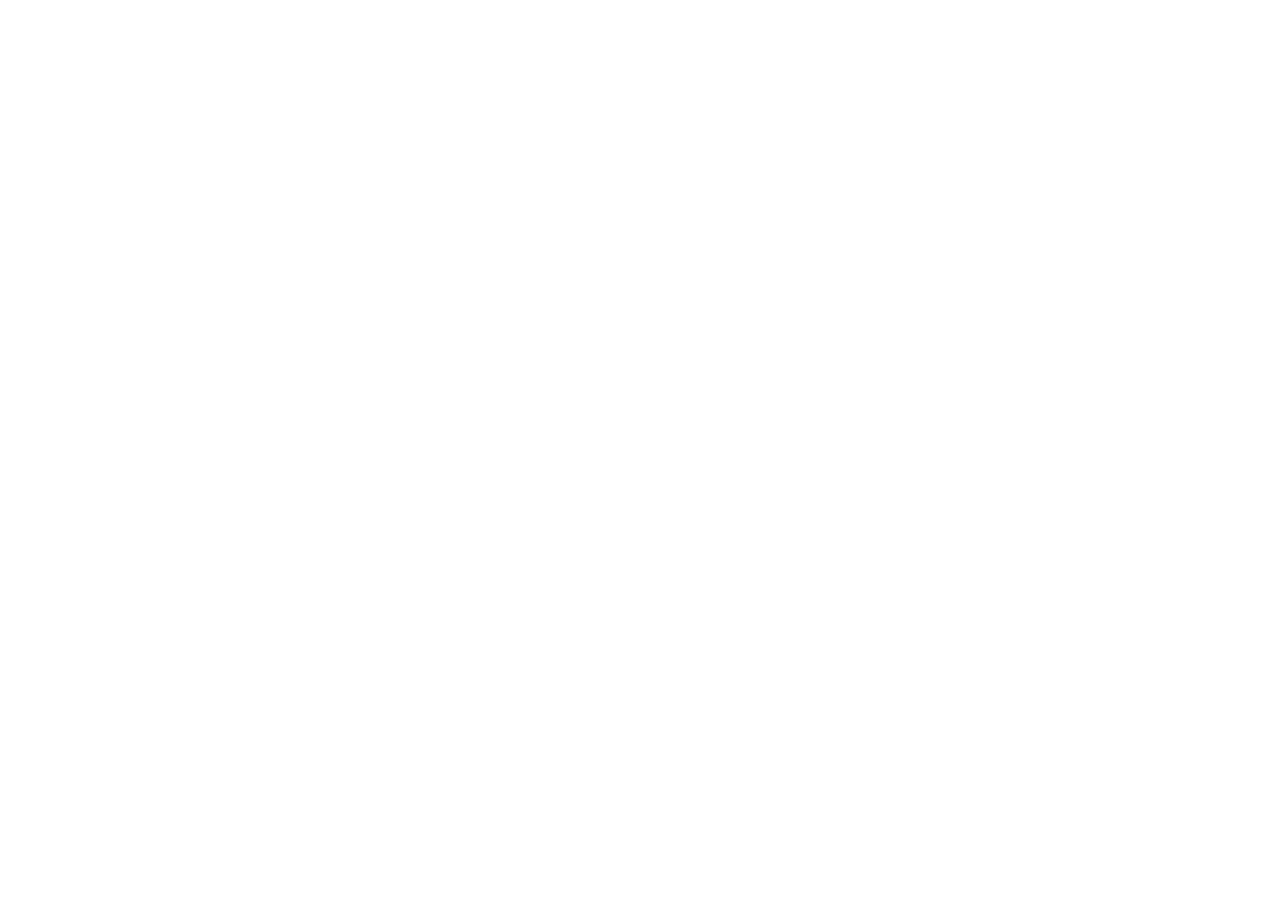
==== index.html @ 1fcfabd2 "Add structure to HTML and create CSS file" ====
<!DOCTYPE html>
<html lang="en">
<head>
    <link ref="stylesheet" href="../src/styles.css"/>
    <meta charset="UTF-8">
    <meta http-equiv="X-UA-Compatible" content="IE=edge">
    <meta name="viewport" content="width=device-width, initial-scale=1.0">
    <title>TOP-Landing-Page-Project</title>
</head>
<body>
<!--the header with logo and 3 links-->
    <div class="section01">
        <div></div>
        <div></div>
    </div>
<!--second part with "this web is awesome" and gray box-->
    <div>
        <div></div>
        <div></div>
    </div>
<!--middle section with some random info-->
    <div>
        <div></div>
        <div>
            <div>
                <div></div>
                <div></div>
            </div>
            <div>
                <div></div>
                <div></div>
            </div>
            <div>
                <div></div>
                <div></div>
            </div>
            <div>
                <div></div>
                <div></div>
            </div>
        </div>
        <div></div>
    </div>
<!--gray section with the quote-->
    <div>
        <div></div>
        <div></div>
    </div>
<!--5th section with blue "call to action" box-->
    <div>
        <div></div>
        <div>
            <div></div>
            <div></div>
        </div>
    </div>
<!--footer on dark blue background-->
    <div></div>
</body>
</html>
---- src/styles.css ----
.section01 {
    background-color: #1F2937;
}
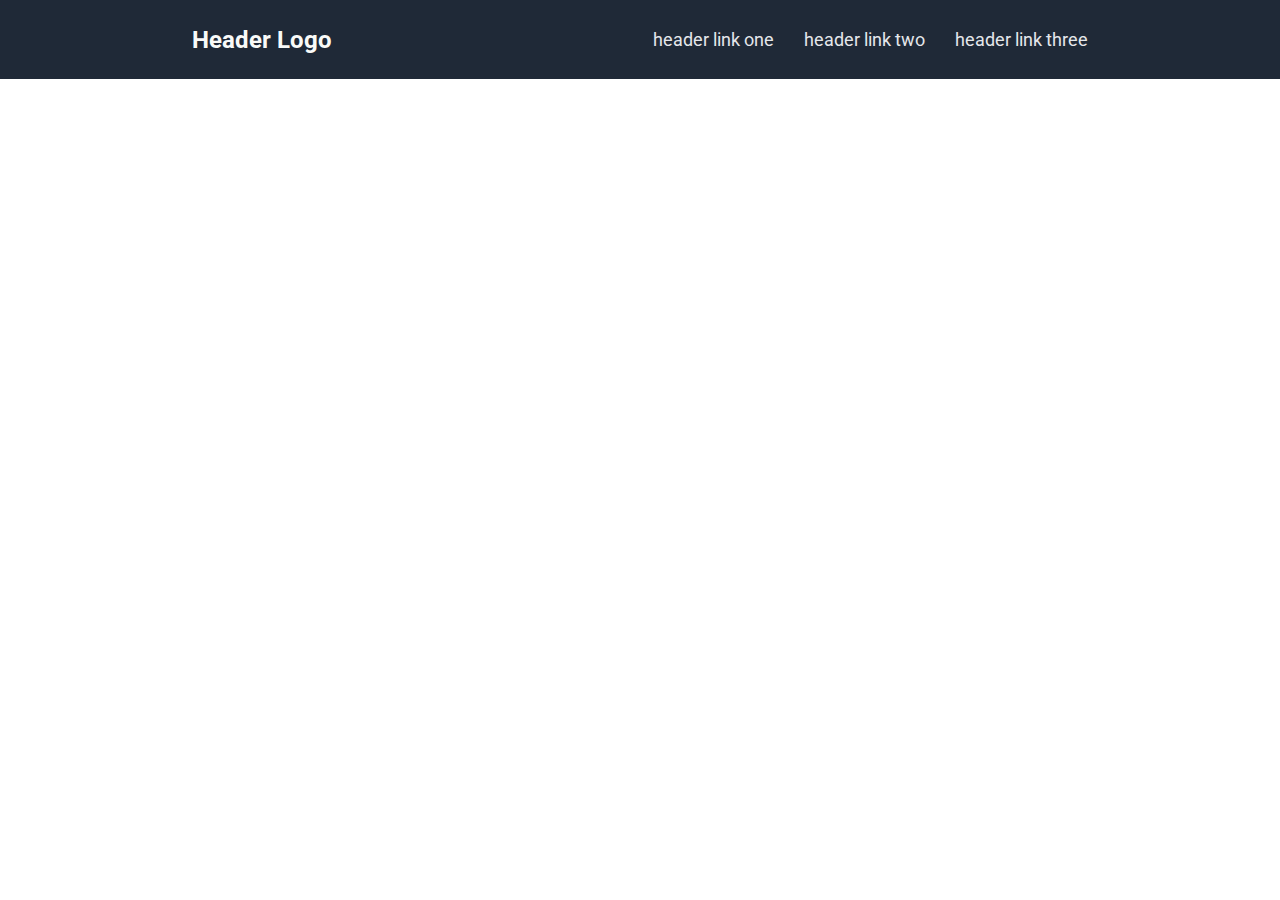
==== commit 71ded9e3: "Finish styling the header" ====
--- a/index.html
+++ b/index.html
@@ -1,7 +1,10 @@
 <!DOCTYPE html>
 <html lang="en">
 <head>
-    <link ref="stylesheet" href="../src/styles.css"/>
+    <link rel="preconnect" href="https://fonts.googleapis.com">
+    <link rel="preconnect" href="https://fonts.gstatic.com" crossorigin>
+    <link href="https://fonts.googleapis.com/css2?family=Roboto&display=swap" rel="stylesheet">
+    <link rel="stylesheet" href="src/styles.css"/>
     <meta charset="UTF-8">
     <meta http-equiv="X-UA-Compatible" content="IE=edge">
     <meta name="viewport" content="width=device-width, initial-scale=1.0">
@@ -9,9 +12,21 @@
 </head>
 <body>
 <!--the header with logo and 3 links-->
-    <div class="section01">
-        <div></div>
-        <div></div>
+    <div class="section00">
+        <div class="section01">
+            <div class="section01a">Header Logo</div>
+            <div class="section01b">
+                <div>
+                    <a href="URL1">header link one</a>
+                </div>
+                <div>
+                    <a href="URL2">header link two</a>
+                </div>
+                <div>
+                    <a href="URL3">header link three</a>
+                </div>
+            </div>
+        </div>
     </div>
 <!--second part with "this web is awesome" and gray box-->
     <div>
--- a/src/styles.css
+++ b/src/styles.css
@@ -1,3 +1,50 @@
+* {
+    font-family: 'Roboto', sans-serif;
+}
+
+html, body {
+    margin: 0;
+    padding: 0;
+}
+
+.section00 {
+    background: #1F2937;
+    justify-content: center;
+    margin: 0%;
+    padding: 0%;
+    border: 0px;
+
+}
+
 .section01 {
-    background-color: #1F2937;
+    background: #1F2937;
+    margin: auto;
+    padding: 2% 15% 2% 15%;
+    align-items: center;
+    display: flex;
+    flex-direction: row;
+}
+
+.section01a {
+    color: #F9FAF8;
+    font-size: 24px;
+    display: flex;
+    flex-direction: row;
+    justify-content: flex-start;
+    font-weight: bold;
+}
+
+.section01b {
+    display: flex;
+    flex: 1;
+    justify-content: right;
+    flex-direction: row;
+    gap: 30px;
+    color: #E5E7EB;
+    font-size: 18px;
+}
+
+a:link {
+    color: #E5E7EB;
+    text-decoration: none;
 }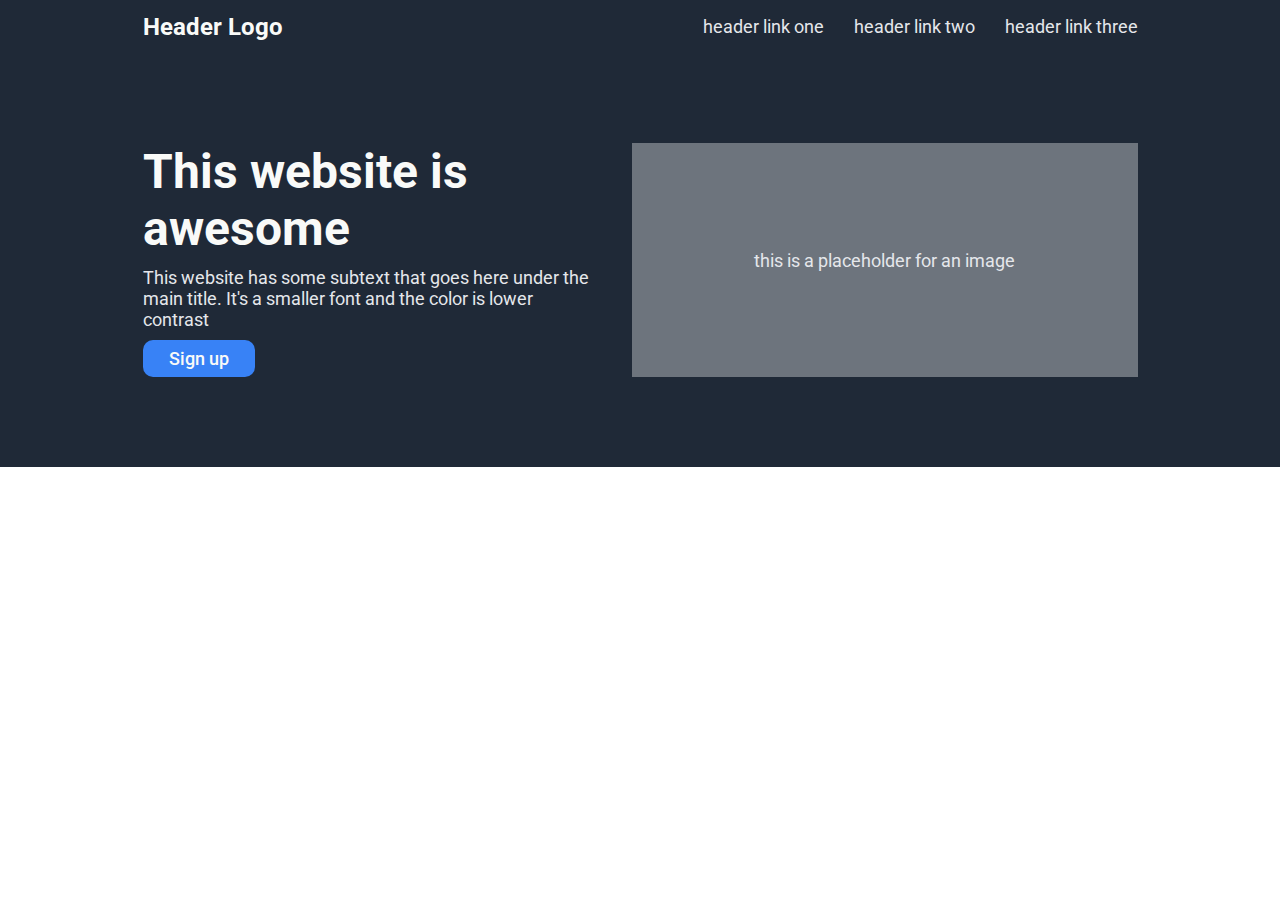
==== commit 66bdc5f2: "Finish styling the first section" ====
--- a/index.html
+++ b/index.html
@@ -12,7 +12,7 @@
 </head>
 <body>
 <!--the header with logo and 3 links-->
-    <div class="section00">
+    <div class="section00a">
         <div class="section01">
             <div class="section01a">Header Logo</div>
             <div class="section01b">
@@ -29,9 +29,17 @@
         </div>
     </div>
 <!--second part with "this web is awesome" and gray box-->
-    <div>
-        <div></div>
-        <div></div>
+    <div class="section00b">
+        <div class="section02">
+            <div class="section02a">
+                <div class="section02aa">This website is awesome</div>
+                <div class="section02ab">This website has some subtext that goes here under the main title. It's a smaller font and the color is lower contrast</div>
+                <div class="section02ac">Sign up</div>
+            </div>
+            <div class="section02b">
+                <div class="section02ba">this is a placeholder for an image</div>
+            </div>
+        </div>
     </div>
 <!--middle section with some random info-->
     <div>
--- a/src/styles.css
+++ b/src/styles.css
@@ -7,19 +7,21 @@
     padding: 0;
 }
 
-.section00 {
+.section00a {
     background: #1F2937;
+    display: flex;
     justify-content: center;
     margin: 0%;
     padding: 0%;
     border: 0px;
-
 }
 
 .section01 {
     background: #1F2937;
-    margin: auto;
-    padding: 2% 15% 2% 15%;
+    margin: 0%;
+    width: 995px;
+    max-width: 995px;
+    padding: 1% 0% 1% 0%;
     align-items: center;
     display: flex;
     flex-direction: row;
@@ -30,7 +32,7 @@
     font-size: 24px;
     display: flex;
     flex-direction: row;
-    justify-content: flex-start;
+    justify-content: left;
     font-weight: bold;
 }
 
@@ -47,4 +49,78 @@
 a:link {
     color: #E5E7EB;
     text-decoration: none;
+}
+
+.section00b {
+    background: #1F2937;
+    display: flex;
+    justify-content: center;
+    margin: 0%;
+    padding: 0%;
+    border: 0px;
+}
+
+.section02 {
+    background: #1F2937;
+    justify-content: center;
+    margin: 0;
+    max-width: 995px;
+    padding: 7% 0% 7% 0%;
+    border: 0px;
+    display: flex;
+    gap: 30px;
+}
+
+.section02a {
+    display: flex;
+    flex-direction: column;
+    justify-content: flex-start;
+    flex: 1 1 0;
+    margin: 0;
+}
+
+.section02aa {
+    font-size: 48px;
+    font-weight:bolder;
+    color: #f9faf8;
+    flex: auto;
+}
+
+.section02ab {
+    font-size: 18px;
+    color: #e5e7eb;
+    flex: auto;
+    padding: 10px 0px 10px 0px;
+}
+
+.section02ac {
+    border-radius: 10px;
+    background: #3882f6;
+    max-width: 80px;
+    color: #f9faf8;
+    font-size: 18px;
+    font-weight: 500;
+    flex: auto;
+    display: flex;
+    justify-content: center;
+    align-items: center;
+    padding: 8px 16px;
+}
+
+.section02b {
+    background: #6D747D;
+    margin:  0;
+    display: flex;
+    flex: 1.1 1 0;
+    align-items: center;
+    justify-content: center;
+}
+
+.section02ba {
+    color: #E5E7EB;
+    font-size: 18px;
+    background: #6D747D;
+    display: flex;
+    align-items: center;
+    justify-content: center;
 }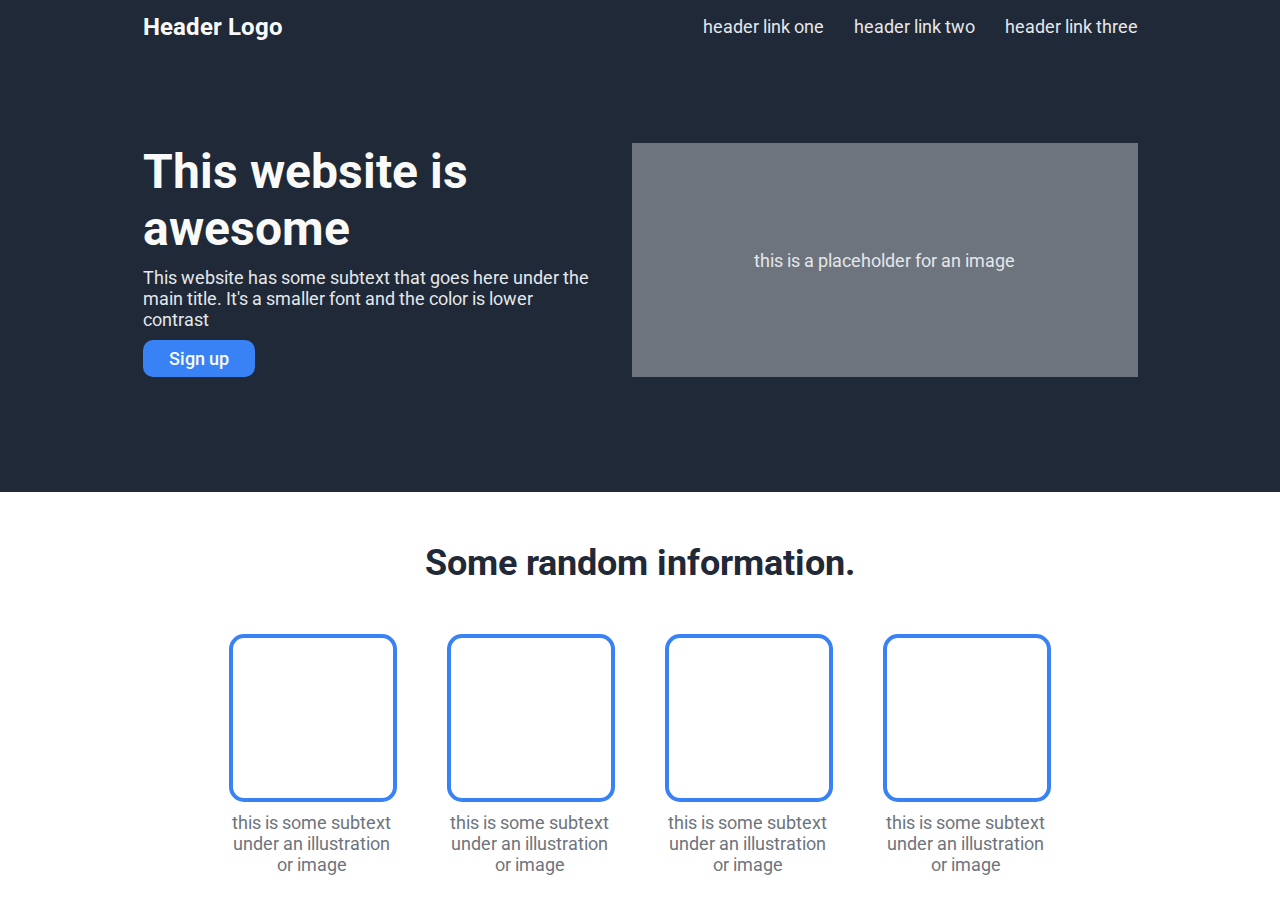
==== commit 62f638d0: "Finish styling the middle section" ====
--- a/index.html
+++ b/index.html
@@ -42,27 +42,28 @@
         </div>
     </div>
 <!--middle section with some random info-->
-    <div>
-        <div></div>
-        <div>
-            <div>
-                <div></div>
-                <div></div>
-            </div>
-            <div>
-                <div></div>
-                <div></div>
-            </div>
-            <div>
-                <div></div>
-                <div></div>
-            </div>
-            <div>
-                <div></div>
-                <div></div>
+    <div class="section00c">
+        <div class="section03">
+            <div class="section03a">Some random information.</div>
+            <div class="section03b">
+                <div class="section03ba">
+                    <div class="section03baa"></div>
+                    <div class="section03bab">this is some subtext under an illustration or image</div>
+                </div>
+                <div class="section03bb">
+                    <div class="section03bba"></div>
+                    <div class="section03bbb">this is some subtext under an illustration or image</div>
+                </div>
+                <div class="section03bc">
+                    <div class="section03bca"></div>
+                    <div class="section03bcb">this is some subtext under an illustration or image</div>
+                </div>
+                <div class="section03bd">
+                    <div class="section03bda"></div>
+                    <div class="section03bdb">this is some subtext under an illustration or image</div>
+                </div>
             </div>
         </div>
-        <div></div>
     </div>
 <!--gray section with the quote-->
     <div>
--- a/src/styles.css
+++ b/src/styles.css
@@ -65,7 +65,7 @@
     justify-content: center;
     margin: 0;
     max-width: 995px;
-    padding: 7% 0% 7% 0%;
+    padding: 7% 0% 9% 0%;
     border: 0px;
     display: flex;
     gap: 30px;
@@ -123,4 +123,127 @@
     display: flex;
     align-items: center;
     justify-content: center;
+}
+
+.section00c {
+    display: flex;
+    justify-content: center;
+    flex-direction: column;
+    margin: 0%;
+    padding: 0%;
+    border: 0px;
+}
+
+.section03 {
+    display: flex;
+    flex-direction: column;
+    max-width: 995px;
+    width: 995px;
+    margin: auto;
+}
+
+.section03a {
+    font-size: 36px;
+    color: #1f2937;
+    font-weight: bolder;
+    max-width: 995px;
+    width: 995px;
+    flex: auto;
+    display: flex;
+    justify-content: center;
+    align-items: center;
+    padding: 50px 0px 50px 0px;
+}
+
+.section03b {
+    display: flex;
+    flex-direction: row;
+    justify-content: center;
+    gap: 50px;
+}
+
+.section03ba {
+    display: flex;
+    flex-direction: column;
+
+}
+
+.section03baa {
+    border: 4px solid #3882f6;
+    border-radius: 15px;
+    height: 160px;
+    width: 160px;
+}
+
+.section03bab {
+    font-size: 18px;
+    color: #6D747D;
+    flex: auto;
+    padding: 10px 0px 10px 0px;
+    width: 165px;
+    display: flex;
+    text-align: center;
+}
+
+.section03bb {
+
+}
+
+.section03bba {
+    border: 4px solid #3882f6;
+    border-radius: 15px;
+    height: 160px;
+    width: 160px;
+}
+
+.section03bbb {
+    font-size: 18px;
+    color: #6D747D;
+    flex: auto;
+    padding: 10px 0px 10px 0px;
+    width: 165px;
+    display: flex;
+    text-align: center;
+}
+
+.section03bc {
+
+}
+
+.section03bca {
+    border: 4px solid #3882f6;
+    border-radius: 15px;
+    height: 160px;
+    width: 160px;
+}
+
+.section03bcb {
+    font-size: 18px;
+    color: #6D747D;
+    flex: auto;
+    padding: 10px 0px 10px 0px;
+    width: 165px;
+    display: flex;
+    text-align: center;
+}
+
+.section03bd {
+
+}
+
+.section03bda {
+    border: 4px solid #3882f6;
+    border-radius: 15px;
+    height: 160px;
+    width: 160px;
+}
+
+.section03bdb {
+    font-size: 18px;
+    color: #6D747D;
+    flex: auto;
+    padding: 10px 0px 10px 0px;
+    width: 165px;
+    display: flex;
+    text-align: center;
 }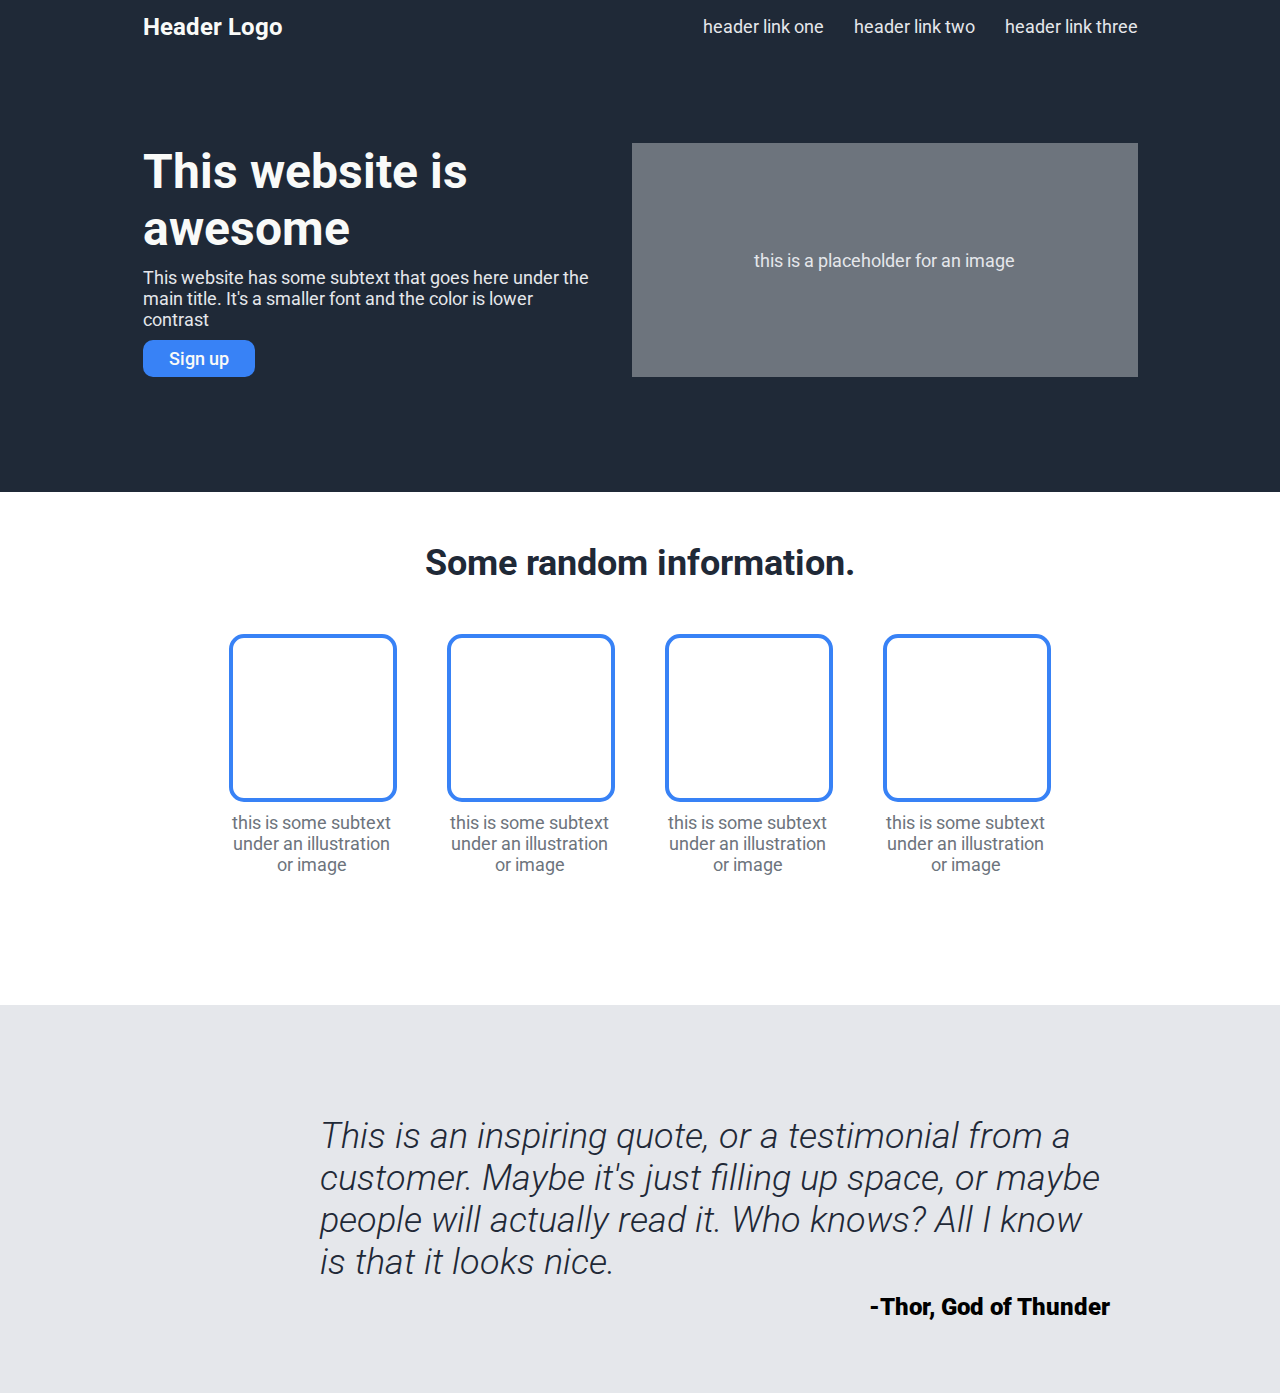
==== commit 28816d58: "Finish styling third section" ====
--- a/index.html
+++ b/index.html
@@ -3,7 +3,7 @@
 <head>
     <link rel="preconnect" href="https://fonts.googleapis.com">
     <link rel="preconnect" href="https://fonts.gstatic.com" crossorigin>
-    <link href="https://fonts.googleapis.com/css2?family=Roboto&display=swap" rel="stylesheet">
+    <link href="https://fonts.googleapis.com/css2?family=Roboto:ital,wght@0,400;1,300&display=swap" rel="stylesheet">
     <link rel="stylesheet" href="src/styles.css"/>
     <meta charset="UTF-8">
     <meta http-equiv="X-UA-Compatible" content="IE=edge">
@@ -66,9 +66,12 @@
         </div>
     </div>
 <!--gray section with the quote-->
-    <div>
-        <div></div>
-        <div></div>
+    <div class="section00d">
+        <div class="section04">
+            <div class="section04a"></div>
+            <div class="section04b">This is an inspiring quote, or a testimonial from a customer. Maybe it's just filling up space, or maybe people will actually read it. Who knows? All I know is that it looks nice.</div>
+            <div class="section04c">-Thor, God of Thunder</div>
+        </div>
     </div>
 <!--5th section with blue "call to action" box-->
     <div>
--- a/src/styles.css
+++ b/src/styles.css
@@ -160,6 +160,7 @@
     flex-direction: row;
     justify-content: center;
     gap: 50px;
+    padding: 0 0 120px 0;
 }
 
 .section03ba {
@@ -246,4 +247,49 @@
     width: 165px;
     display: flex;
     text-align: center;
+}
+
+.section00d {
+    background: #e5e7eb;
+    display: flex;
+    justify-content: center;
+    flex-direction: column;
+    margin: 0%;
+    padding: 0 25% 0 25%;
+    border: 0px;
+}
+
+.section04 {
+    display: flex;
+    background: #e5e7eb;
+    flex-direction: column;
+    justify-content: center;
+    width: 790px;
+}
+
+.section04a {
+    height: 100px;
+    flex: auto;
+    width: 790px;
+}
+
+.section04b {
+    font-size: 36px;
+    color: #1f2937;
+    flex: auto;
+    padding: 10px 0px 10px 0px;
+    width: 790px;
+    display: flex;
+    text-align: flex-start;
+    font-style: italic;
+    font-weight: 300;
+}
+
+.section04c {
+    height: 100px;
+    text-align: right;
+    flex: auto;
+    width: 790px;
+    font-weight: 900;
+    font-size: 24px;
 }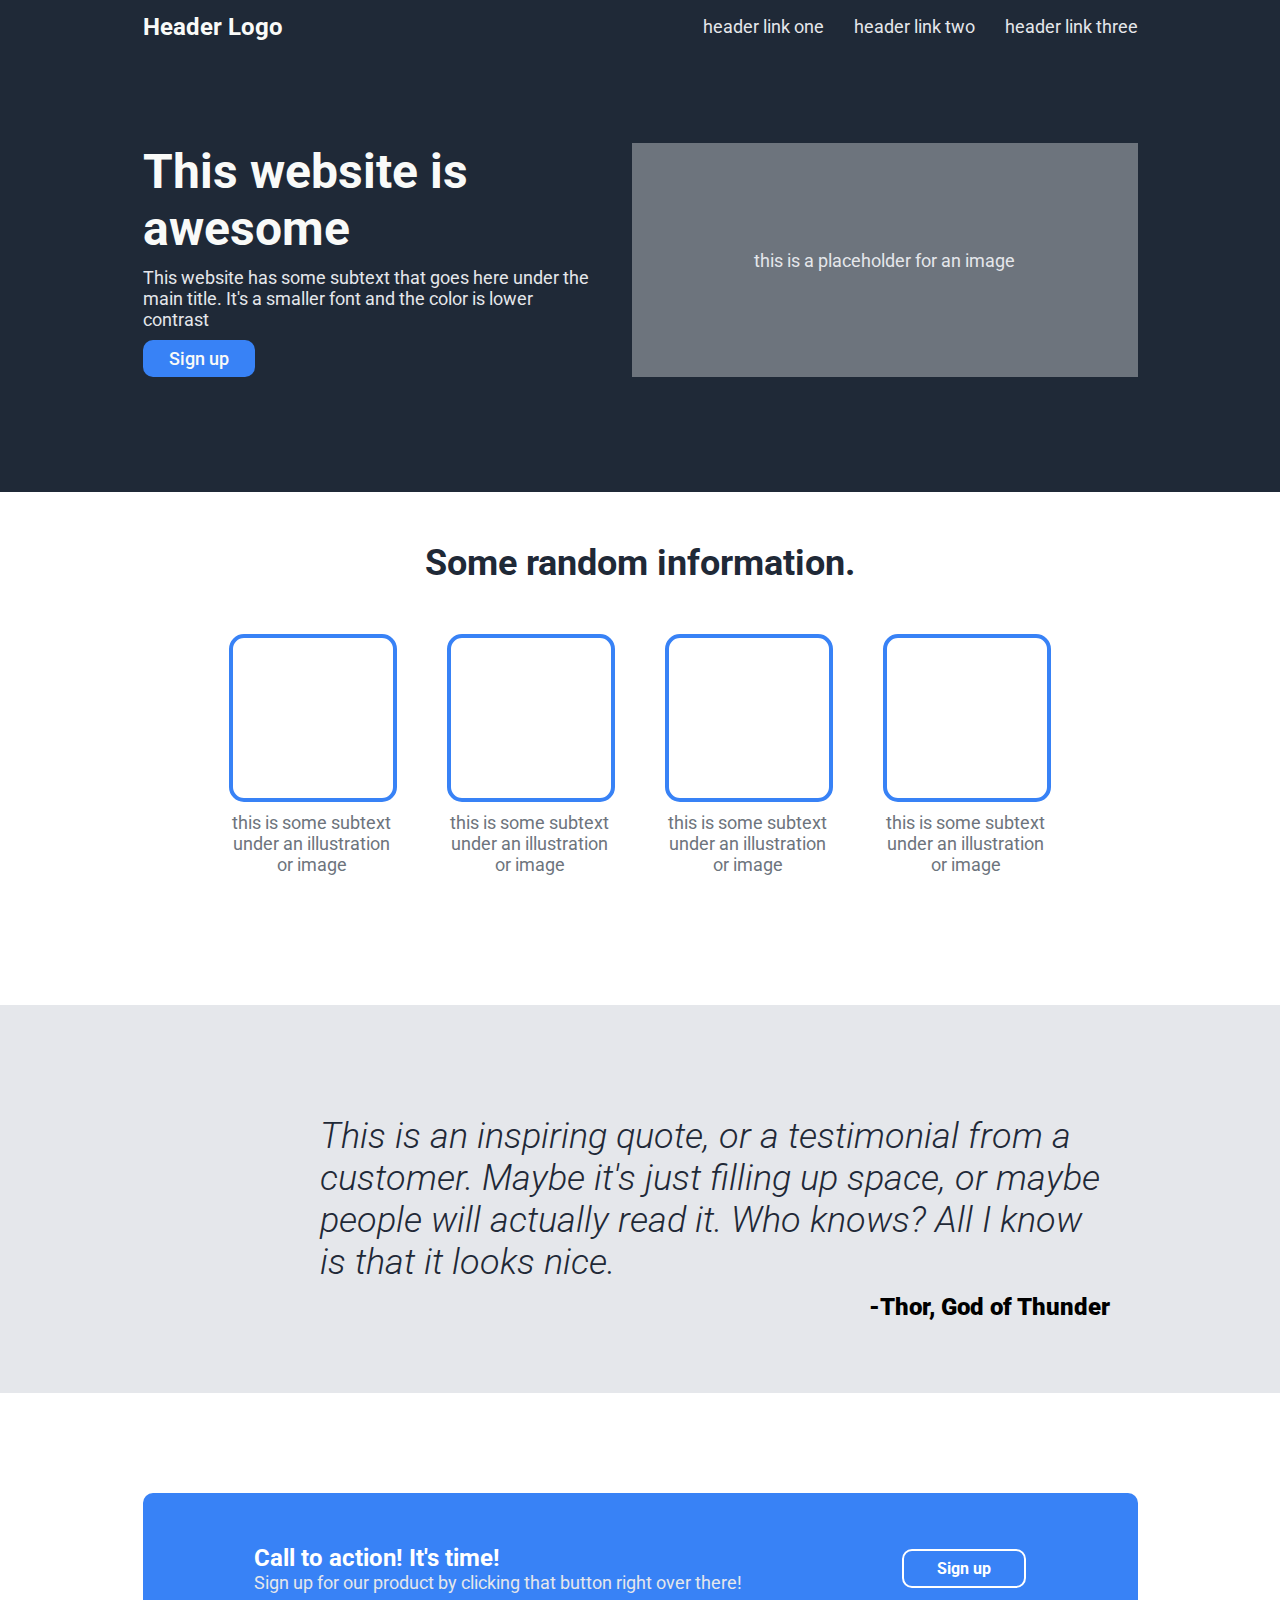
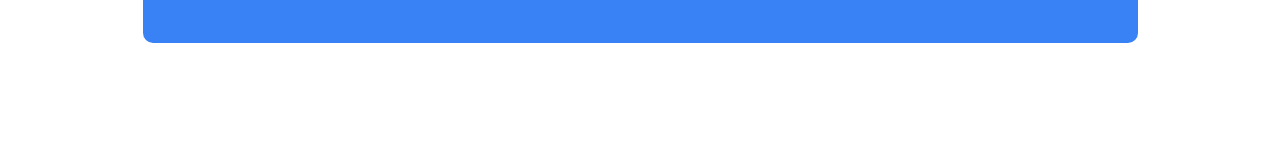
==== commit f71b450b: "Finish styling the fifth section" ====
--- a/index.html
+++ b/index.html
@@ -74,14 +74,20 @@
         </div>
     </div>
 <!--5th section with blue "call to action" box-->
-    <div>
-        <div></div>
-        <div>
-            <div></div>
-            <div></div>
+    <div class="section00e">
+        <div class="section05">
+            <div class="section05a">
+                <div class="section05aa">Call to action! It's time!</div>
+                <div class="section05ab">Sign up for our product by clicking that button right over there!</div>
+            </div>
+            <div class="section05b">
+                <div class="section05ba">Sign up</div>
+            </div>
         </div>
     </div>
 <!--footer on dark blue background-->
-    <div></div>
+    <div class="section00b">
+        <div class="section06"></div>
+    </div>
 </body>
 </html>--- a/src/styles.css
+++ b/src/styles.css
@@ -292,4 +292,66 @@
     width: 790px;
     font-weight: 900;
     font-size: 24px;
+}
+
+.section00e {
+    display: flex;
+    justify-content: center;
+    flex-direction: column;
+    margin: 0%;
+    padding: 100px 0;
+    border: 0px;
+}
+
+.section05 {
+    display: flex;
+    justify-content: center;
+    align-items: center;
+    background: #3882f6;
+    border-radius: 10px;
+    max-height: 150px;
+    height: 150px;
+    max-width: 995px;
+    width: 995px;
+    margin: auto;
+    gap: 160px;
+}
+
+.section05a {
+    display: flex;
+    flex-direction: column;
+    justify-content: center;
+    align-items:flex-start;
+}
+
+.section05aa {
+    font-size: 24px;
+    font-weight: 700;
+    color: white;
+    display: flex;
+    text-align: left;
+}
+
+.section05ab {
+    font-size: 18px;
+    color: #E5E7EB;
+    display: flex;
+    text-align: left;
+}
+
+.section05b {
+
+}
+
+.section05ba {
+    color: white;
+    display: table-cell;
+    font-size: 16px;
+    font-weight: 700;
+    border-radius: 10px;
+    border: 2px solid white;
+    height: 35px;
+    width: 120px;
+    text-align: center;
+    vertical-align: middle;
 }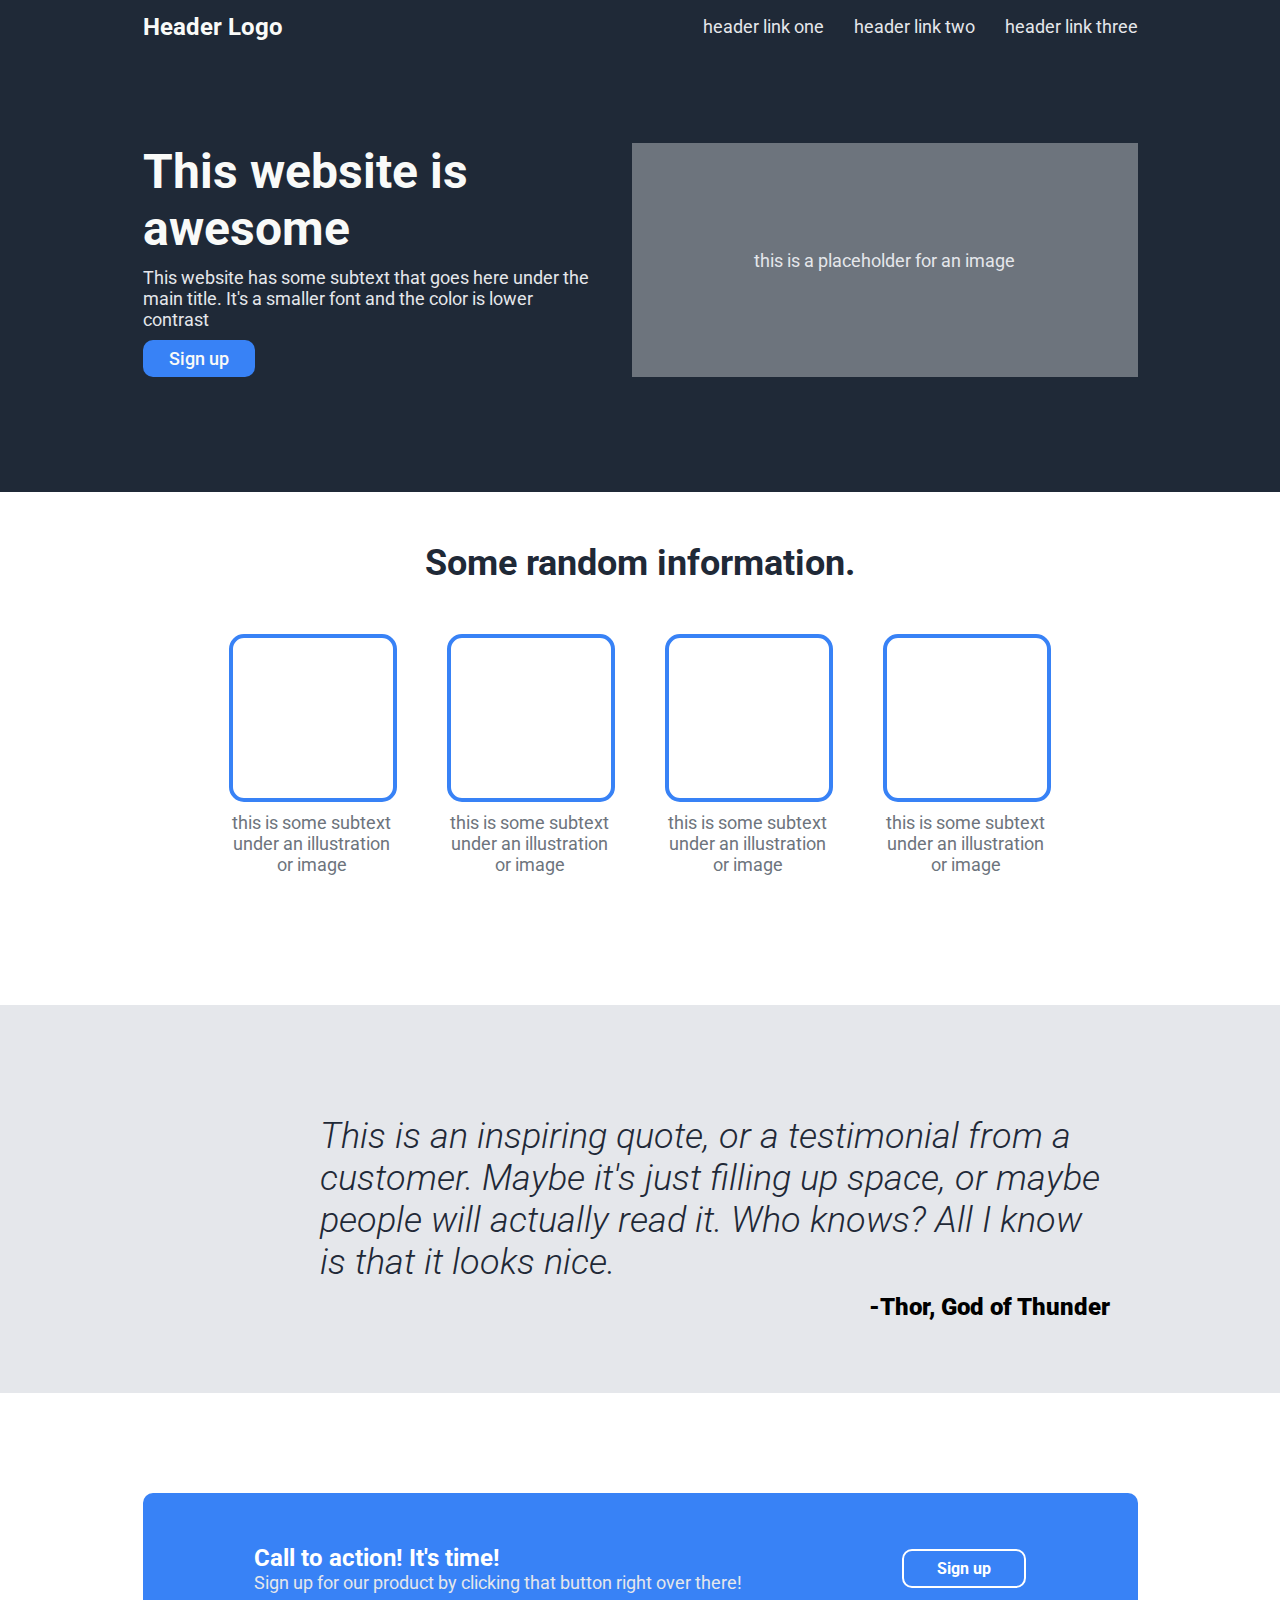
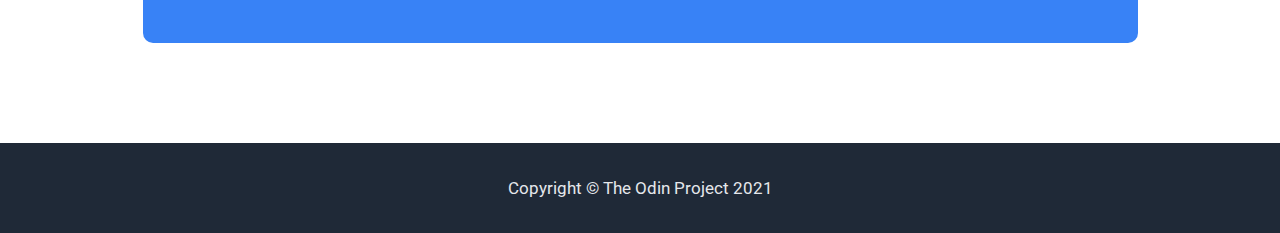
==== commit 07347da7: "Finish styling the footer" ====
--- a/index.html
+++ b/index.html
@@ -87,7 +87,7 @@
     </div>
 <!--footer on dark blue background-->
     <div class="section00b">
-        <div class="section06"></div>
+        <div class="section06">Copyright &copy The Odin Project 2021</div>
     </div>
 </body>
 </html>--- a/src/styles.css
+++ b/src/styles.css
@@ -354,4 +354,16 @@
     width: 120px;
     text-align: center;
     vertical-align: middle;
+}
+
+.section06 {
+    height: 90px;
+    width: 400px;
+    color: #E5E7EB;
+    font-size: 17px;
+    flex-direction: row;
+    display: flex;
+    justify-content: center;
+    text-align: justify;
+    align-items: center;
 }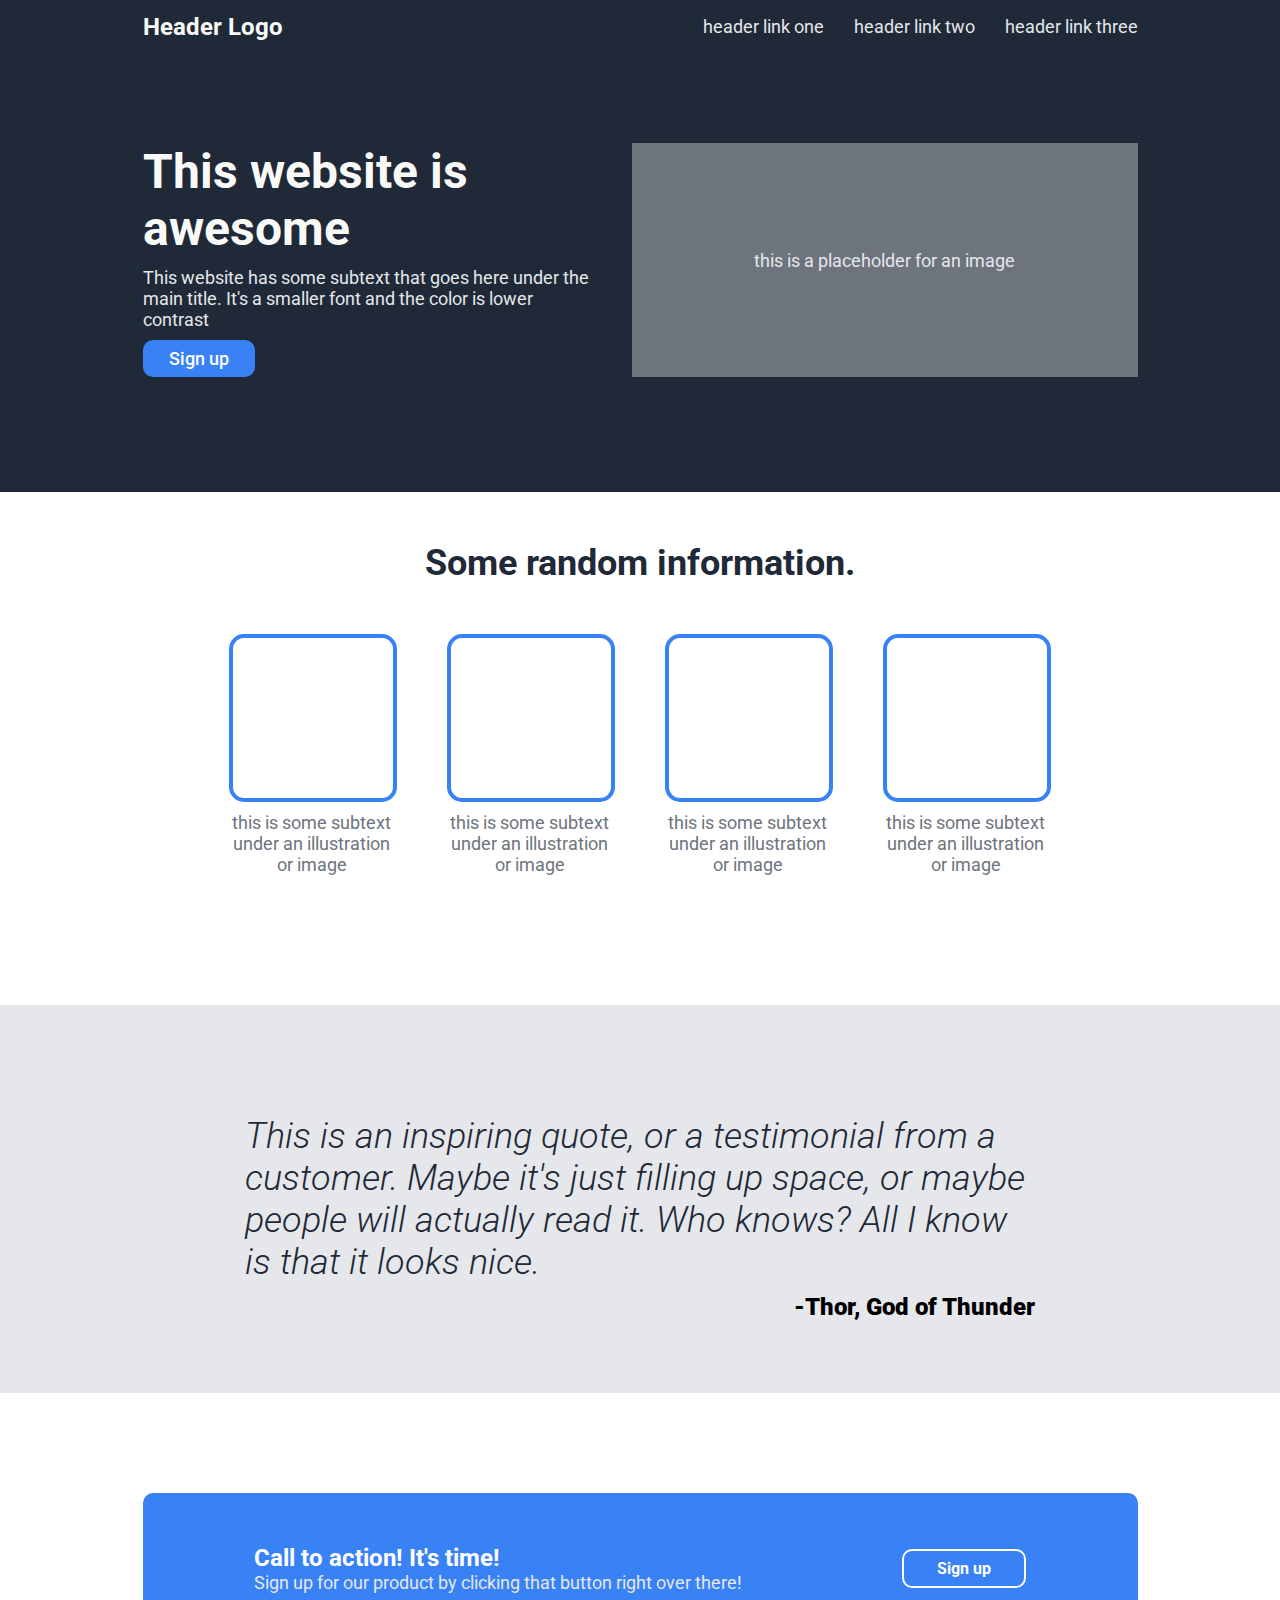
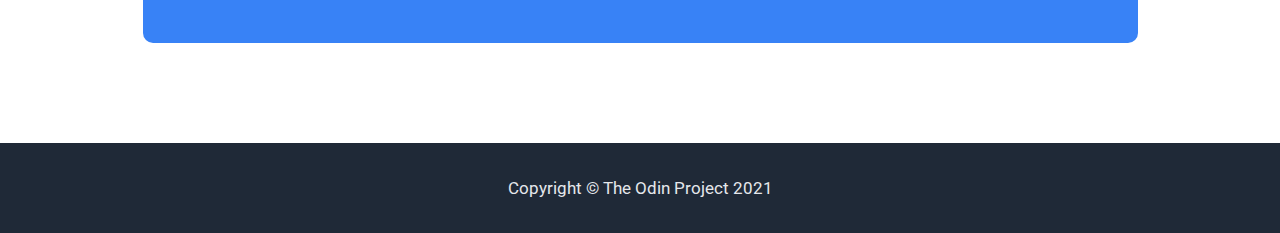
==== commit 50003fc2: "Commit all project files" ====
--- a/index.html
+++ b/index.html
@@ -17,13 +17,13 @@
             <div class="section01a">Header Logo</div>
             <div class="section01b">
                 <div>
-                    <a href="URL1">header link one</a>
+                    <a style="color: #E5E7EB" href="links.html">header link one</a>
                 </div>
                 <div>
-                    <a href="URL2">header link two</a>
+                    <a style="color: #E5E7EB" href="links.html">header link two</a>
                 </div>
                 <div>
-                    <a href="URL3">header link three</a>
+                    <a style="color: #E5E7EB" href="links.html">header link three</a>
                 </div>
             </div>
         </div>
@@ -34,7 +34,9 @@
             <div class="section02a">
                 <div class="section02aa">This website is awesome</div>
                 <div class="section02ab">This website has some subtext that goes here under the main title. It's a smaller font and the color is lower contrast</div>
-                <div class="section02ac">Sign up</div>
+                <div class="section02ac">
+                    <a style="color: white" href="links.html">Sign up</a>
+                </div>
             </div>
             <div class="section02b">
                 <div class="section02ba">this is a placeholder for an image</div>
@@ -81,7 +83,9 @@
                 <div class="section05ab">Sign up for our product by clicking that button right over there!</div>
             </div>
             <div class="section05b">
-                <div class="section05ba">Sign up</div>
+                <div class="section05ba">
+                    <a style="color: white" href="links.html">Sign up</a>
+                </div>
             </div>
         </div>
     </div>
--- a/src/styles.css
+++ b/src/styles.css
@@ -5,6 +5,26 @@
 html, body {
     margin: 0;
     padding: 0;
+}
+
+a:link {
+    color: none;
+    decoration: none:
+}
+
+a:visited {
+    color: none;
+    decoration: none:
+}
+
+a:hover {
+    color: none;
+    decoration: none:
+}
+
+a:active {
+    color: none;
+    decoration: none:
 }
 
 .section00a {
@@ -255,7 +275,6 @@
     justify-content: center;
     flex-direction: column;
     margin: 0%;
-    padding: 0 25% 0 25%;
     border: 0px;
 }
 
@@ -265,6 +284,9 @@
     flex-direction: column;
     justify-content: center;
     width: 790px;
+    max-width: 790px;
+    margin: auto;
+    padding: 0 100px;
 }
 
 .section04a {
@@ -280,7 +302,7 @@
     padding: 10px 0px 10px 0px;
     width: 790px;
     display: flex;
-    text-align: flex-start;
+    text-align: left;
     font-style: italic;
     font-weight: 300;
 }
@@ -360,10 +382,12 @@
     height: 90px;
     width: 400px;
     color: #E5E7EB;
+    background: #1f2937;
     font-size: 17px;
     flex-direction: row;
     display: flex;
     justify-content: center;
     text-align: justify;
     align-items: center;
+    margin: auto;
 }